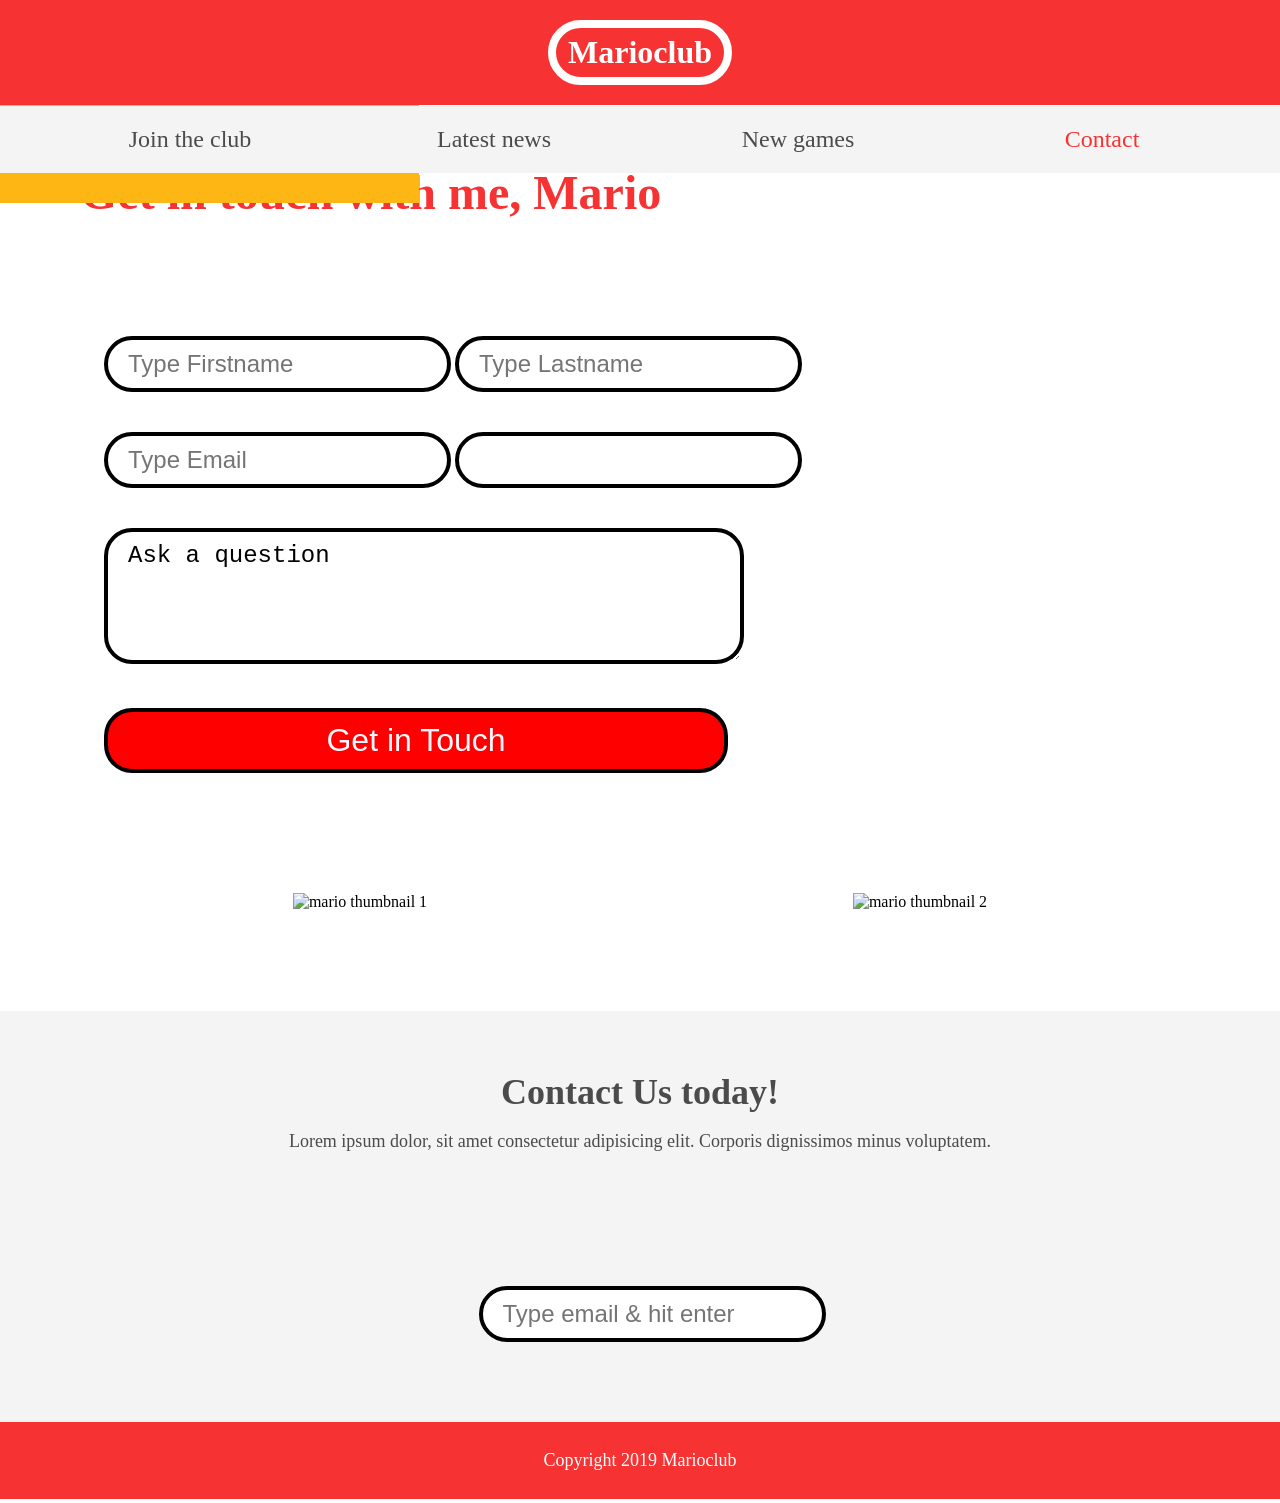
==== contact.html @ edce9c5d "Initial commit" ====
<!DOCTYPE html>
<html>

<head>
    <meta name="viewport" content="width=device-width, initial-scale=1.0">
    <link rel="shortcut icon" href="img/favicon.ico" type="image/x-icon">
    <link rel="icon" href="img/favicon.ico" type="image/x-icon">
    <link rel="stylesheet" href="css/style.css">
    <title>Marioclub</title>
</head>

<body>
    <header>
        <a href="index.html">
            <h1>Marioclub</h1>
        </a>
    </header>
    <section class="banner">
        <img src="img/banner.jpg" alt="marioclub welcome banner">
        <div class="welcome">
            <h2>Get in Touch<br><span>with Marioclub</span></h2>
        </div>
    </section>
    <nav class="main-nav">
        <ul>
            <li><a href="index.html">Join the club</a></li>
            <li><a href="news.html">Latest news</a></li>
            <li><a href="games.html">New games</a></li>
            <li><a href="contact.html" class="join">Contact</a></li>
        </ul>
    </nav>
    <main>
        <article>
            <h2>Get in touch with me, Mario</h2>
            <form>
                <input type="text" name="fname" placeholder="Type Firstname" required>
                <input type="text" name="lname" placeholder="Type Lastname" required><br />
                <input type="email" name="mail" placeholder="Type Email" required>
                <input list="countries" name="country" id="country">
                <datalist id="countries">
                    <option value="Albania">
                    <option value="Austria">
                    <option value="Belarus">
                    <option value="Belgium">
                    <option value="Bosnia">
                    <option value="Bulgaria">
                    <option value="Croatia">
                    <option value="Czech Republic">
                    <option value="Denmark">
                    <option value="Finland">
                    <option value="France">
                    <option value="Georgia">
                    <option value="Germany">
                    <option value="Greece">
                    <option value="Hungary">
                    <option value="Ireland">
                    <option value="Italy">
                    <option value="Kazakhstan">
                    <option value="Lithuania">
                    <option value="Netherlands">
                    <option value="Norway">
                    <option value="Poland">
                    <option value="Portugal">
                    <option value="Romania">
                    <option value="Russia">
                    <option value="Serbia">
                    <option value="Slovakia">
                    <option value="Spain">
                    <option value="Turkey">
                    <option value="Sweden">
                    <option value="Switzerland">
                    <option value="Ukraine">
                    <option value="United Kingdom">
                </datalist>
                <br />
                <textarea name="question" rows="4" cols="40" placeholder="Ask a question...">Ask a question</textarea>
                <input type="submit" value="Get in Touch">
            </form>
        </article>
        <ul class="images">
            <li><img src="img/thumb-1.jpg" alt="mario thumbnail 1"></li>
            <li><img src="img/thumb-2.jpg" alt="mario thumbnail 2"></li>
        </ul>
    </main>
    <section class="join">
        <h2>Contact Us today!</h2>
        <p>Lorem ipsum dolor, sit amet consectetur adipisicing elit. Corporis dignissimos minus voluptatem.</p>
        <form>
            <input type="email" name="email" placeholder="Type email & hit enter" required>
        </form>

    </section>
    <footer>
        <p class="copyright">Copyright 2019 Marioclub</p>
    </footer>
</body>

</html>
---- css/style.css ----
body, ul, li, h1, h2, a{
  margin: 0;
  padding: 0;
  font-family: tahoma;
}
p{
  font-size: 18px;
}
header{
  background-color: #F63232;
  padding: 20px 0;
  text-align: center;
  position: fixed;
  width: 100%;
  top: 0;
  left: 0;
  z-index: 1;
}
header h1{
  color: white;
  border: 8px solid white;
  display: inline-block;
  padding: 6px 12px;
  border-radius: 36px;
}
.banner{
  position: relative;
}
.banner img{
  width: 100%;
}
.banner .welcome{
  background:#FEB614;
  color: white;
  padding: 30px;
  font-size: 60px;
  position: absolute;
  left: 0;
  top: 30%;
} 
.banner .welcome span{
  font-size: 0.9em;
}
nav{
  background: #F4F4F4;
  padding: 20px;
  position: -webkit-sticky;
  position: sticky;
  top: 106px;
  z-index: 1;
}
nav ul{
  white-space: nowrap;
  max-width: 1200px;
  margin: 0 auto;
  text-align: center;
}
nav li{
  width: 25%;
  display: inline-block;
  font-size: 24px;
}
nav li a{
  text-decoration: none;
  color: #4B4B4B;
}
nav li a:hover{
  text-decoration: underline;
}
nav li a.join{
  color: #F63232;
}
main{
  max-width: 100%;
  width: 1200px;
  margin: 80px auto;
  padding: 0 40px;
  -webkit-box-sizing: border-box;
  box-sizing: border-box;
}
article h2{
  color: #F63232;
  font-size: 48px;
}
article p{
  line-height: 2em;
  color: #4B4B4B;
}
article p::first-line{
  font-weight: bold;
  font-size: 1.2em;
}
.images{
  text-align: center;
  margin: 80px 0;
  white-space: nowrap;
}
.images li{
  display: inline-block;
  list-style-type: none;
  width: 40%;
  margin: 20px 5%;
  position: relative;
}
.images li:hover{
  top: -4px;
}
.images li img{
  max-width: 100%;
}
.images {
  display: -webkit-box;
  display: -ms-flexbox;
  display: flex;
  -ms-flex-wrap: wrap;
  flex-wrap: wrap;
}

.coverimage li {
  -webkit-box-flex: 1;
  -ms-flex: 0 0 50%;
  flex: 0 0 50%; /* explanation below */
  margin: 5px;
  height: 100px;
  
}

section.join{
  background: #F4F4F4;
  text-align: center;
  padding: 60px 20px;
  color: #4B4B4B;
}
section.join h2{
  font-size: 36px;
}
form {
    padding-left: 1.5rem;
    padding-top: 6rem;
}

form input{
  margin: 20px 0;
  padding: 10px 20px;
  font-size: 24px;
  border-radius: 28px;
  border: 4px solid black;
}

form textarea{
  margin: 20px 0;
  padding: 10px 20px;
  font-size: 24px;
  border-radius: 28px;
  border: 4px solid black;
}
form input:focus{
  border: 4px dashed #4B4B4B;
  outline: none;
}
form textarea:focus{
  border: 4px dashed #4B4B4B;
  outline: none;
}
form input:valid{
  border: 4px solid #000000;
}
input[type="submit"] {
    width: 39rem;
    background-color: red;
    font-size: xx-large;
    color: ghostwhite;
}
input[type="submit"]:focus {
    border: 4px dashed ghostwhite;
    outline: none
}
footer{
  background: #F63232;
  color: white;
  padding: 10px;
  text-align: center;
}

/* responsive styles */

@media screen and (max-width: 1400px){

  .banner .welcome{
    font-size: 40px;
  }

}

@media screen and (max-width: 960px){

  .banner .welcome{
    font-size: 28px;
  }
  nav li{
    font-size: 18px;
  }

}

@media screen and (max-width: 700px){

  .banner .welcome{
    font-size: 20px;
    position: relative;
    text-align: center;
  }
  .banner .welcome br{
    display: none;
  }
  .banner .welcome span{
    font-size: 1em;
  }
  nav li{
    font-size: 18px;
  }
  .images li{
    width: 100%;
    display: block;
    margin: 20px auto;
  }

}

@media screen and (max-width: 560px){

  .banner .welcome{
    font-size: 20px;
    position: relative;
    text-align: center;
  }
  .banner .welcome br{
    display: none;
  }
  .banner .welcome span{
    font-size: 1em;
  }
  nav li{
    display: block;
    width: 100%;
    margin: 12px 0;
  }
  article h2{
    font-size: 36px;
  }
  header, nav{
    position: relative;
    top: 0;
  }
  

}
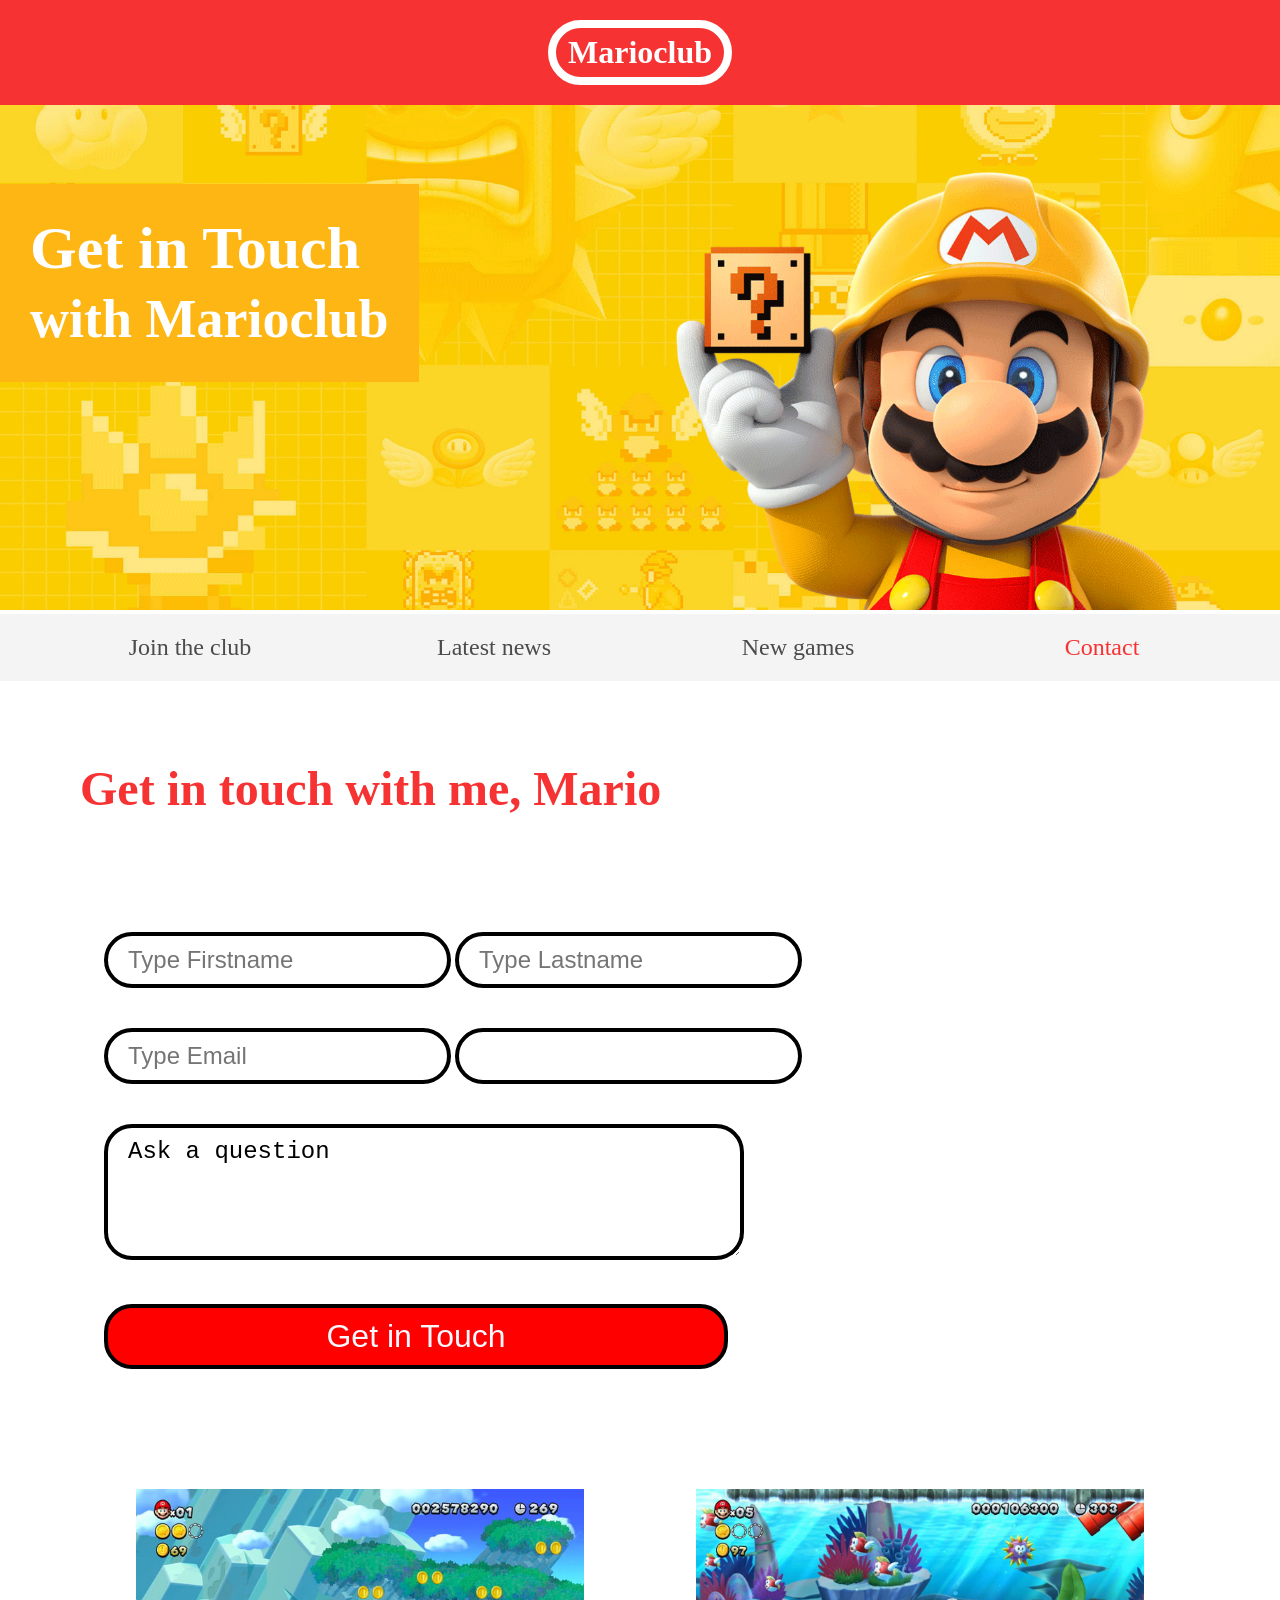
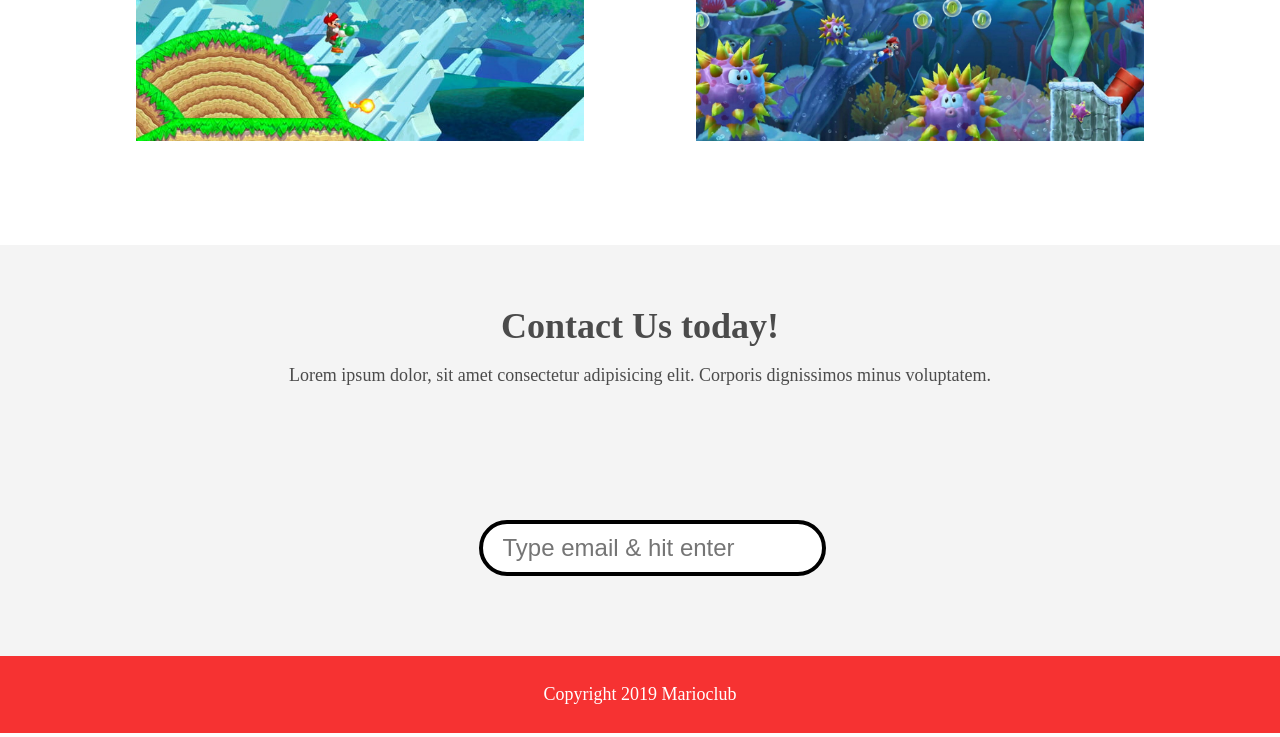
==== commit 959ab368: "Opdateret alle .jpg filer til .webp filer" ====
--- a/contact.html
+++ b/contact.html
@@ -16,7 +16,7 @@
         </a>
     </header>
     <section class="banner">
-        <img src="img/banner.jpg" alt="marioclub welcome banner">
+        <img src="img/banner.webp" alt="marioclub welcome banner">
         <div class="welcome">
             <h2>Get in Touch<br><span>with Marioclub</span></h2>
         </div>
@@ -78,8 +78,8 @@
             </form>
         </article>
         <ul class="images">
-            <li><img src="img/thumb-1.jpg" alt="mario thumbnail 1"></li>
-            <li><img src="img/thumb-2.jpg" alt="mario thumbnail 2"></li>
+            <li><img src="img/thumb-1.webp" alt="mario thumbnail 1"></li>
+            <li><img src="img/thumb-2.webp" alt="mario thumbnail 2"></li>
         </ul>
     </main>
     <section class="join">
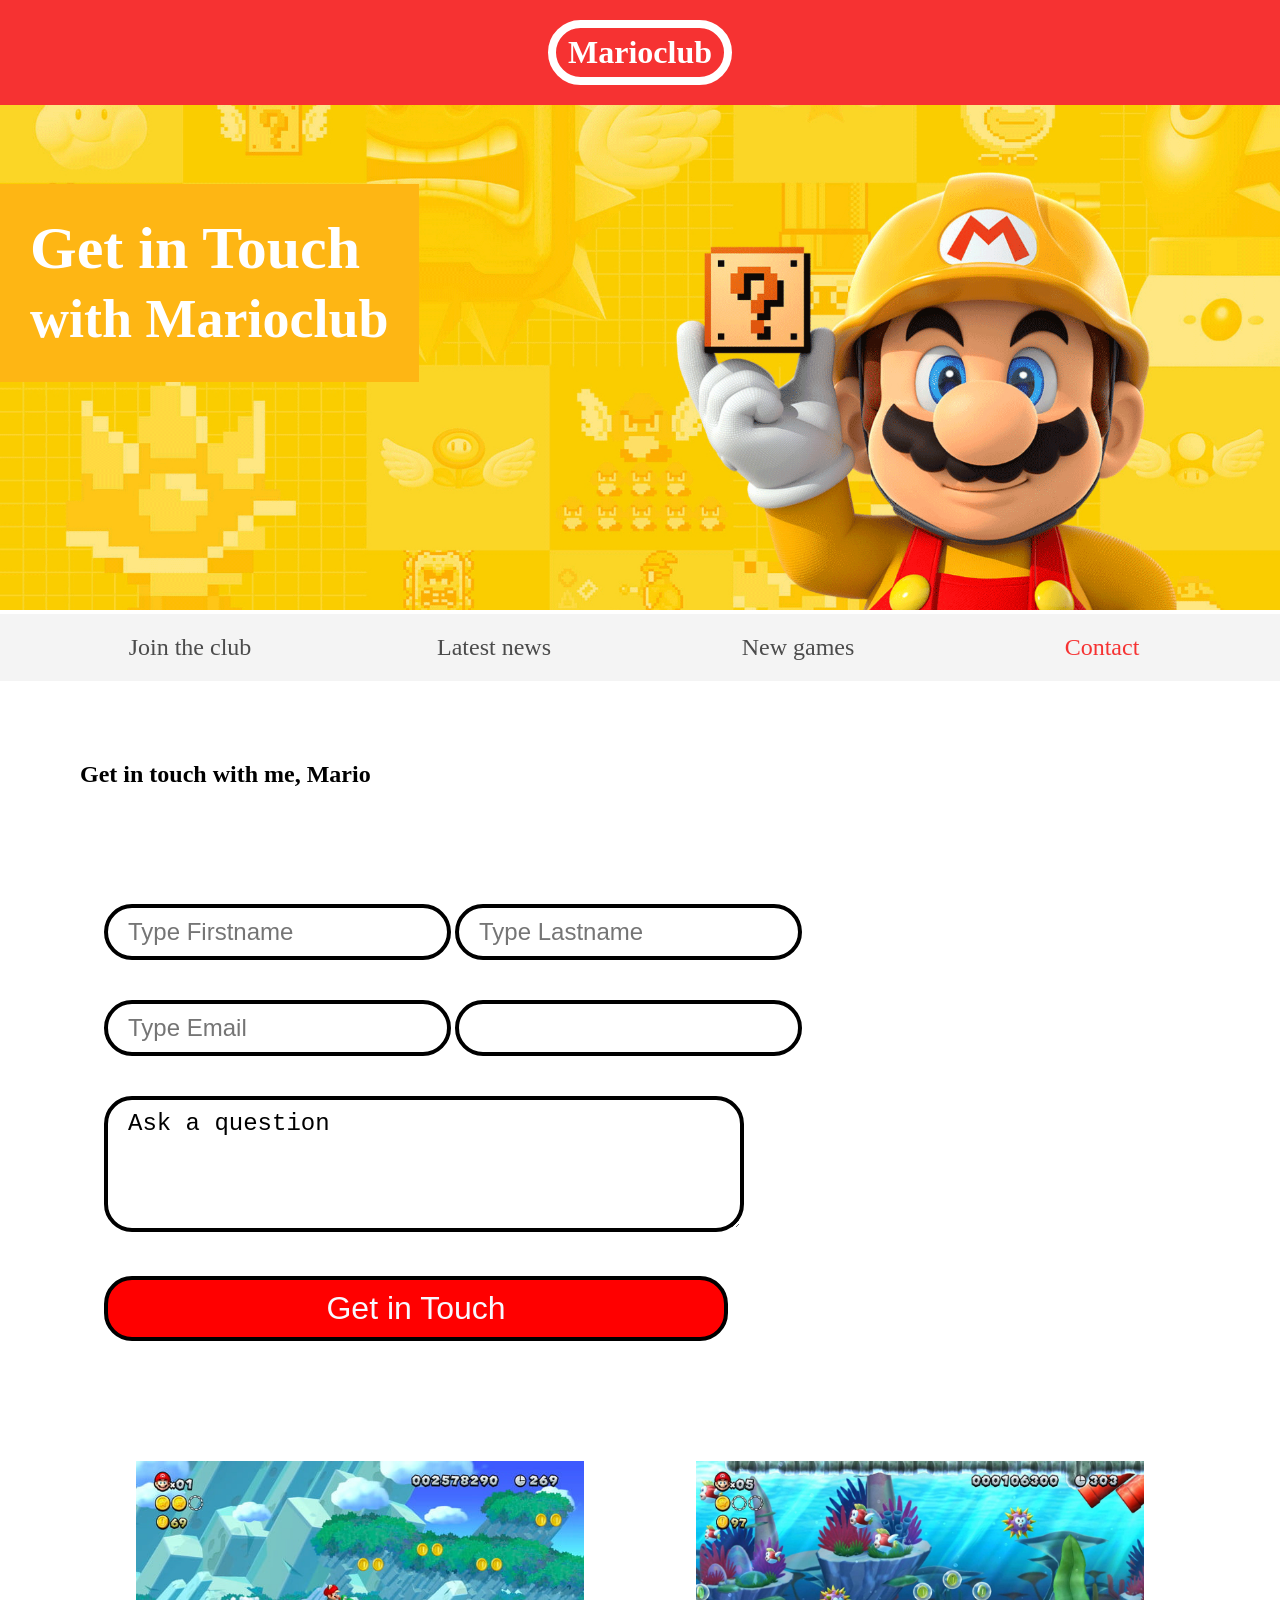
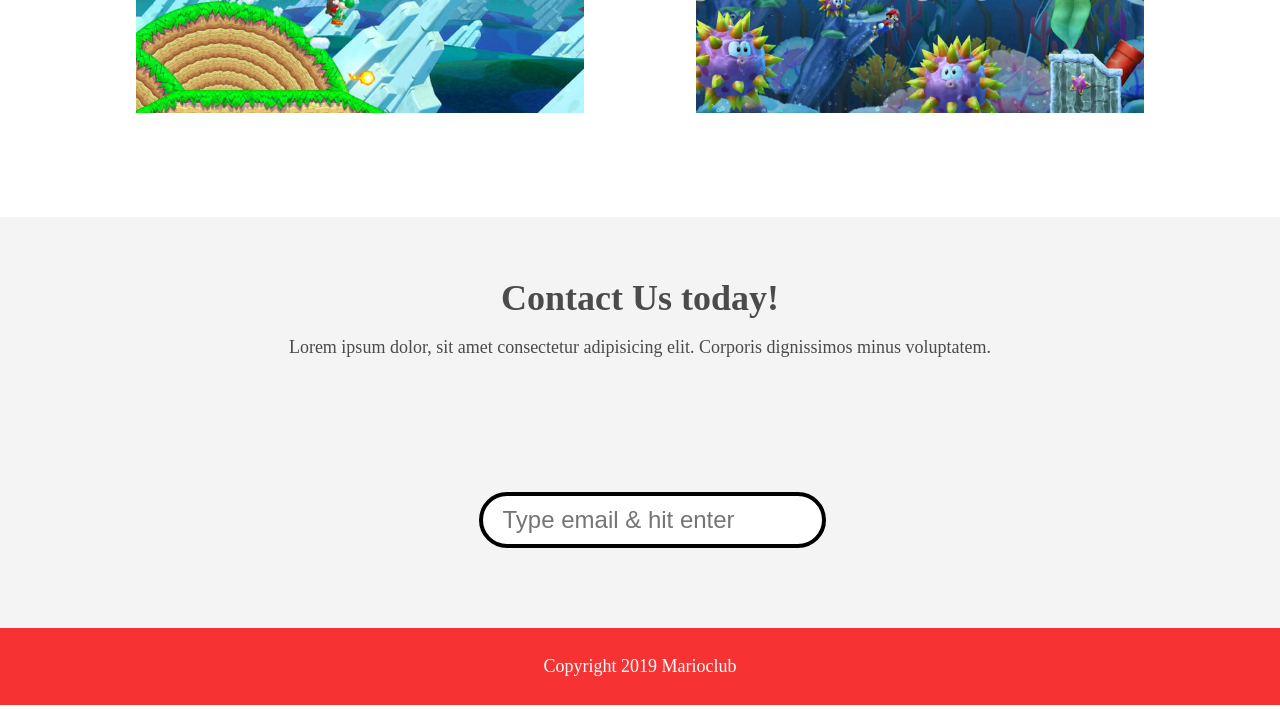
==== commit 6515cc12: "Tilføjet aria-labels til navigationen på hver HTML side" ====
--- a/contact.html
+++ b/contact.html
@@ -16,7 +16,7 @@
         </a>
     </header>
     <section class="banner">
-        <img src="img/banner.webp" alt="marioclub welcome banner">
+        <img src="img/banner.webp" alt="">
         <div class="welcome">
             <h2>Get in Touch<br><span>with Marioclub</span></h2>
         </div>
@@ -26,7 +26,7 @@
             <li><a href="index.html">Join the club</a></li>
             <li><a href="news.html">Latest news</a></li>
             <li><a href="games.html">New games</a></li>
-            <li><a href="contact.html" class="join">Contact</a></li>
+            <li><a href="contact.html" class="join" aria-current="page">Contact</a></li>
         </ul>
     </nav>
     <main>
@@ -78,8 +78,8 @@
             </form>
         </article>
         <ul class="images">
-            <li><img src="img/thumb-1.webp" alt="mario thumbnail 1"></li>
-            <li><img src="img/thumb-2.webp" alt="mario thumbnail 2"></li>
+            <li><img src="img/thumb-1.webp" alt="" loading="lazy"></li>
+            <li><img src="img/thumb-2.webp" alt="" loading="lazy"></li>
         </ul>
     </main>
     <section class="join">
--- a/css/style.css
+++ b/css/style.css
@@ -78,10 +78,16 @@
   -webkit-box-sizing: border-box;
   box-sizing: border-box;
 }
-article h2{
+article h3{
   color: #F63232;
   font-size: 48px;
 }
+
+.news-h3-heading {
+  color: #000000;
+  font-size: 25px;
+}
+
 article p{
   line-height: 2em;
   color: #4B4B4B;
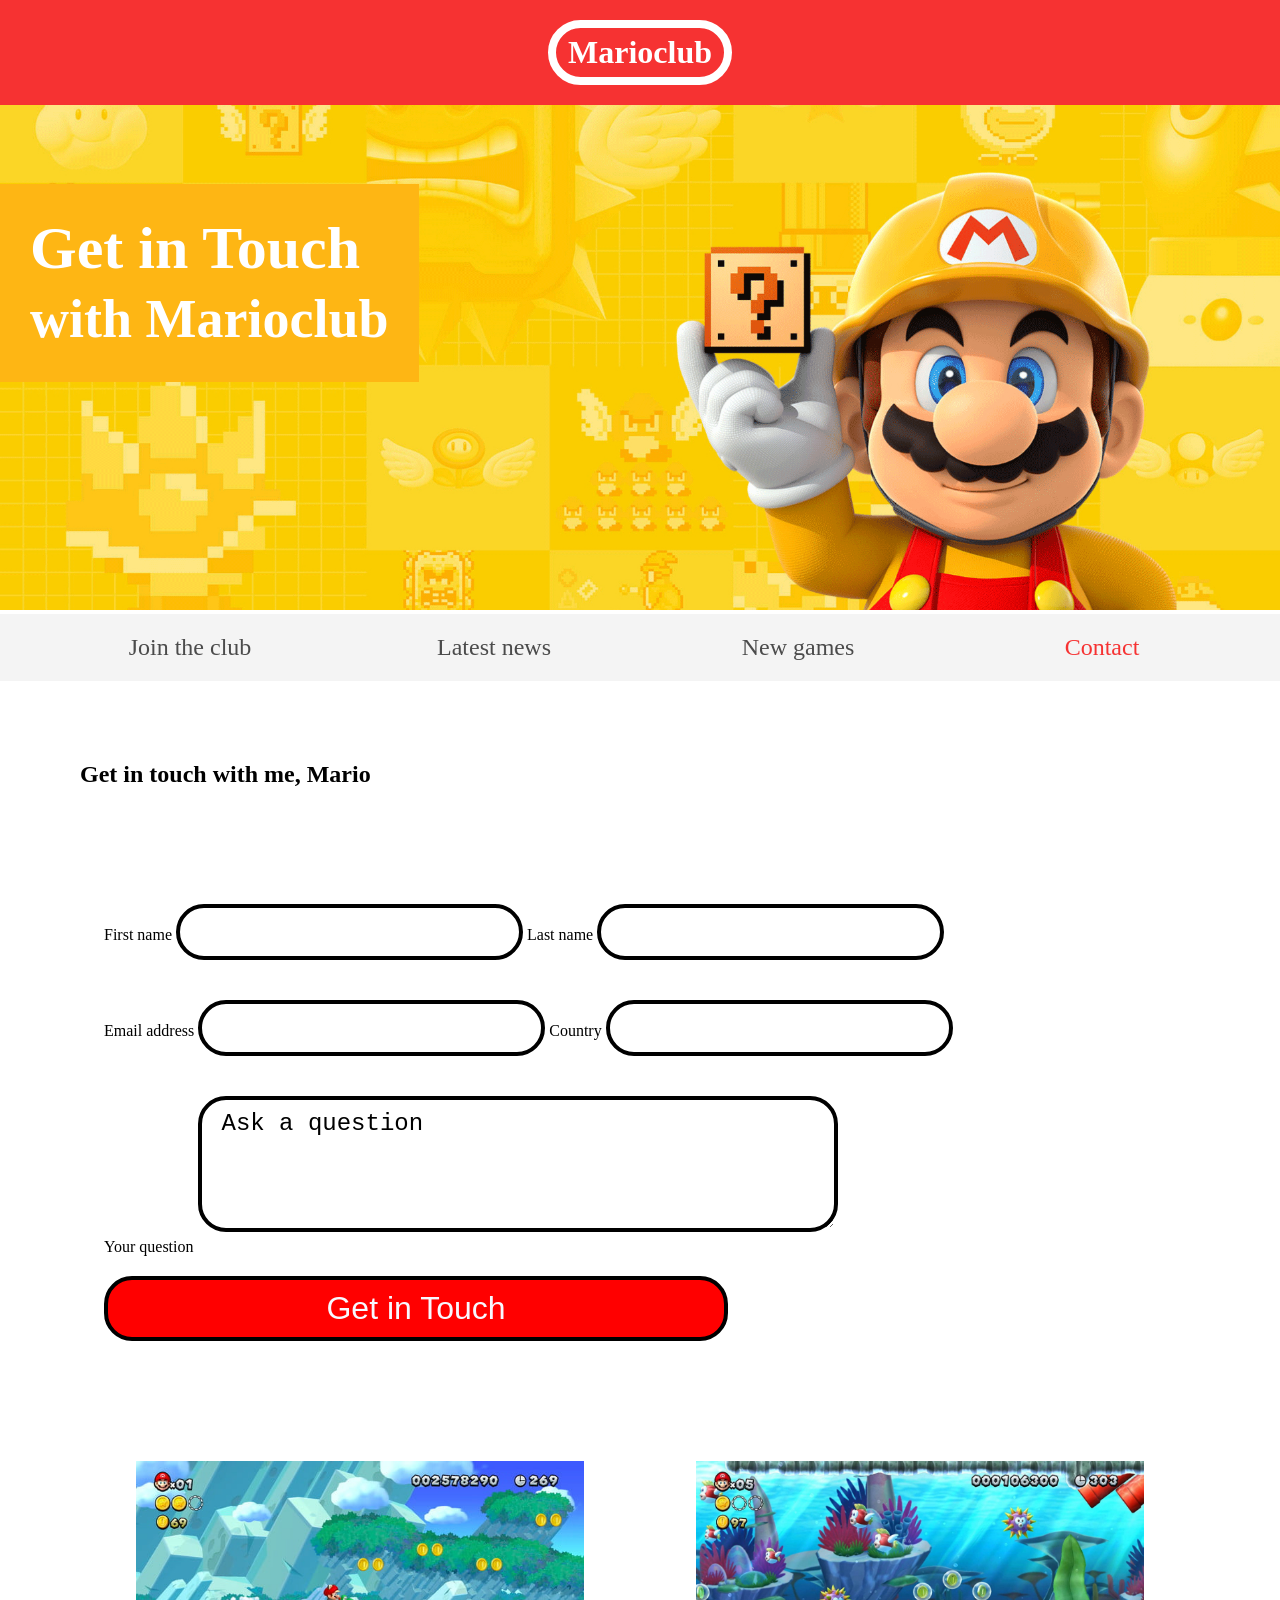
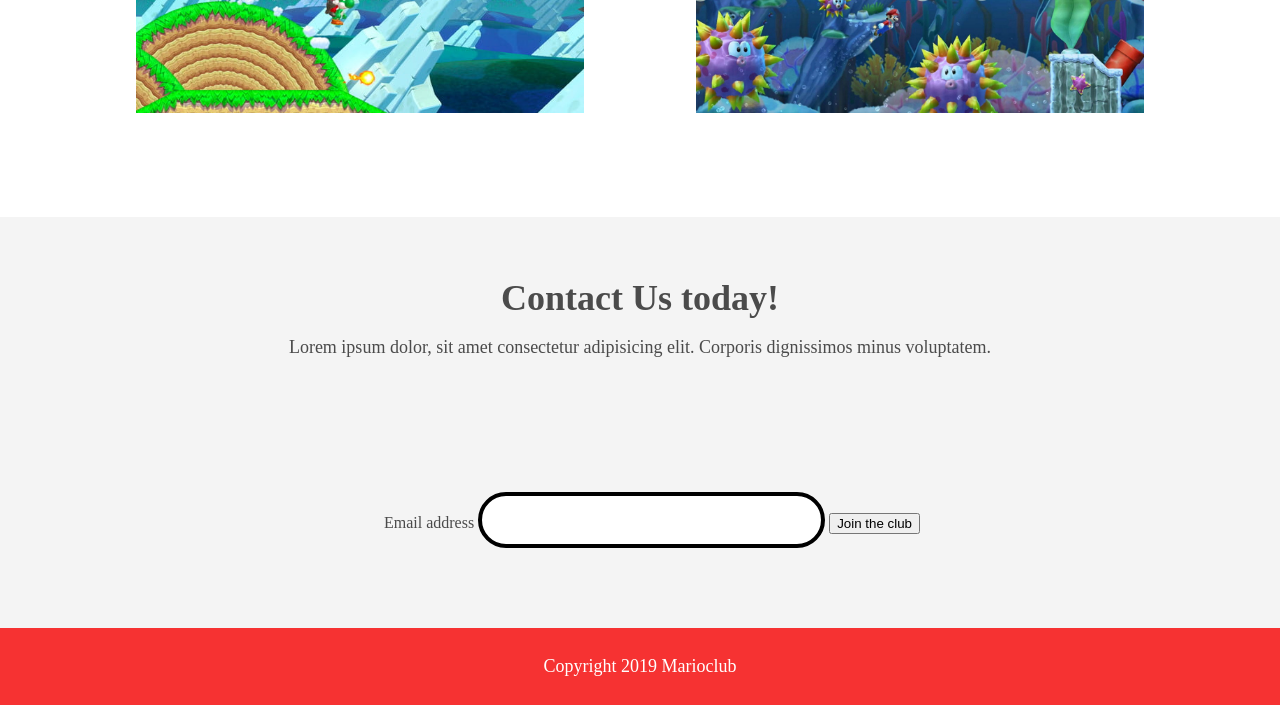
==== commit b1c83494: "Tilføjet labels og buttons på HTML sidernes forms og inputs" ====
--- a/contact.html
+++ b/contact.html
@@ -33,10 +33,14 @@
         <article>
             <h2>Get in touch with me, Mario</h2>
             <form>
-                <input type="text" name="fname" placeholder="Type Firstname" required>
-                <input type="text" name="lname" placeholder="Type Lastname" required><br />
-                <input type="email" name="mail" placeholder="Type Email" required>
-                <input list="countries" name="country" id="country">
+                <label for="firstname">First name</label>
+                <input type="text" id="firstname" name="fname" autocomplete="given-name" required>
+                <label for="lastname">Last name</label>
+                <input type="text" id="lastname" name="lname" autocomplete="family-name" required><br />
+                <label for="email">Email address</label>
+                <input type="email" name="mail" autocomplete="email" required>
+                <label for="country">Country</label>
+                <input list="countries" name="country" autocomplete="country-name" id="country">
                 <datalist id="countries">
                     <option value="Albania">
                     <option value="Austria">
@@ -73,8 +77,10 @@
                     <option value="United Kingdom">
                 </datalist>
                 <br />
-                <textarea name="question" rows="4" cols="40" placeholder="Ask a question...">Ask a question</textarea>
-                <input type="submit" value="Get in Touch">
+                <label for="question">Your question</label>
+                <textarea name="question" id="question" rows="4" cols="40" placeholder="Ask a question...">Ask a question</textarea>
+                <label for="submit"></label>
+                <input type="submit" id="submit" value="Get in Touch">
             </form>
         </article>
         <ul class="images">
@@ -86,7 +92,9 @@
         <h2>Contact Us today!</h2>
         <p>Lorem ipsum dolor, sit amet consectetur adipisicing elit. Corporis dignissimos minus voluptatem.</p>
         <form>
-            <input type="email" name="email" placeholder="Type email & hit enter" required>
+            <label for="email">Email address</label>
+            <input type="email" name="email" autocomplete="email" required>
+            <button type="submit">Join the club</button>
         </form>
 
     </section>
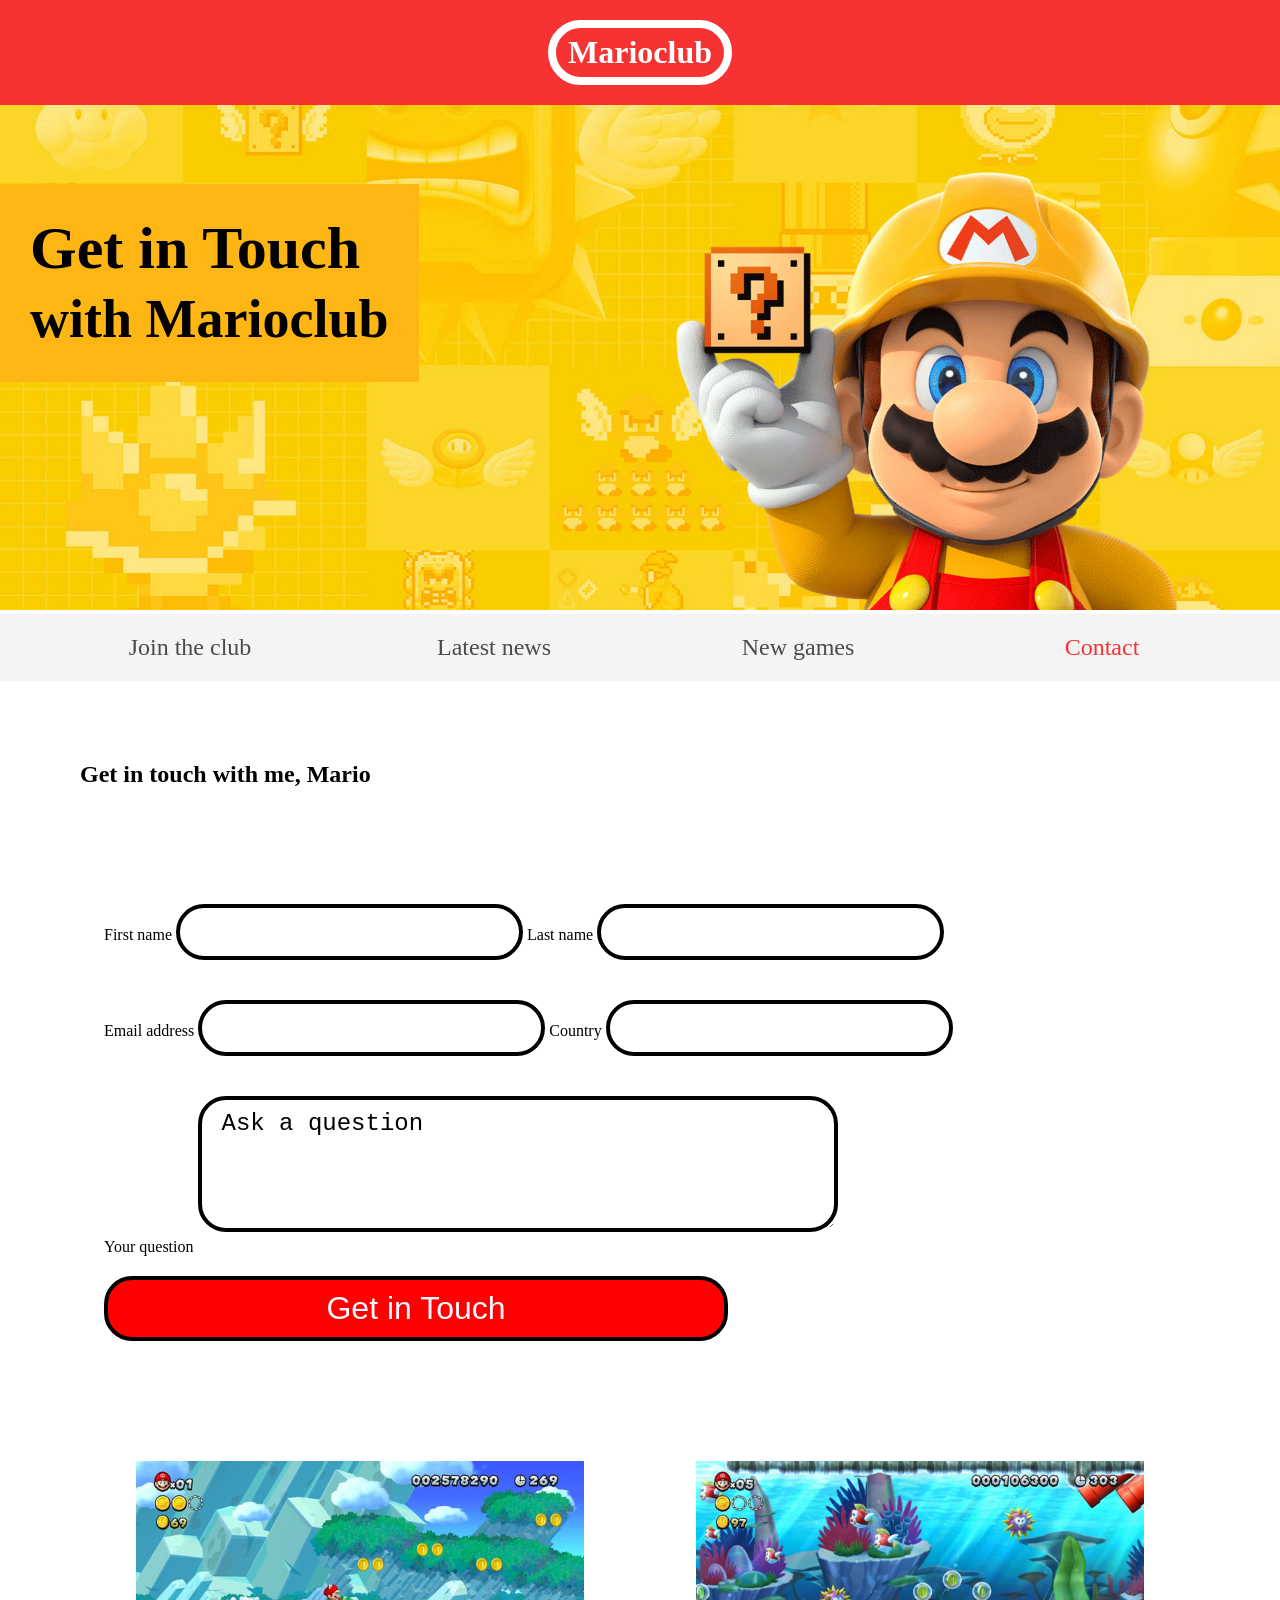
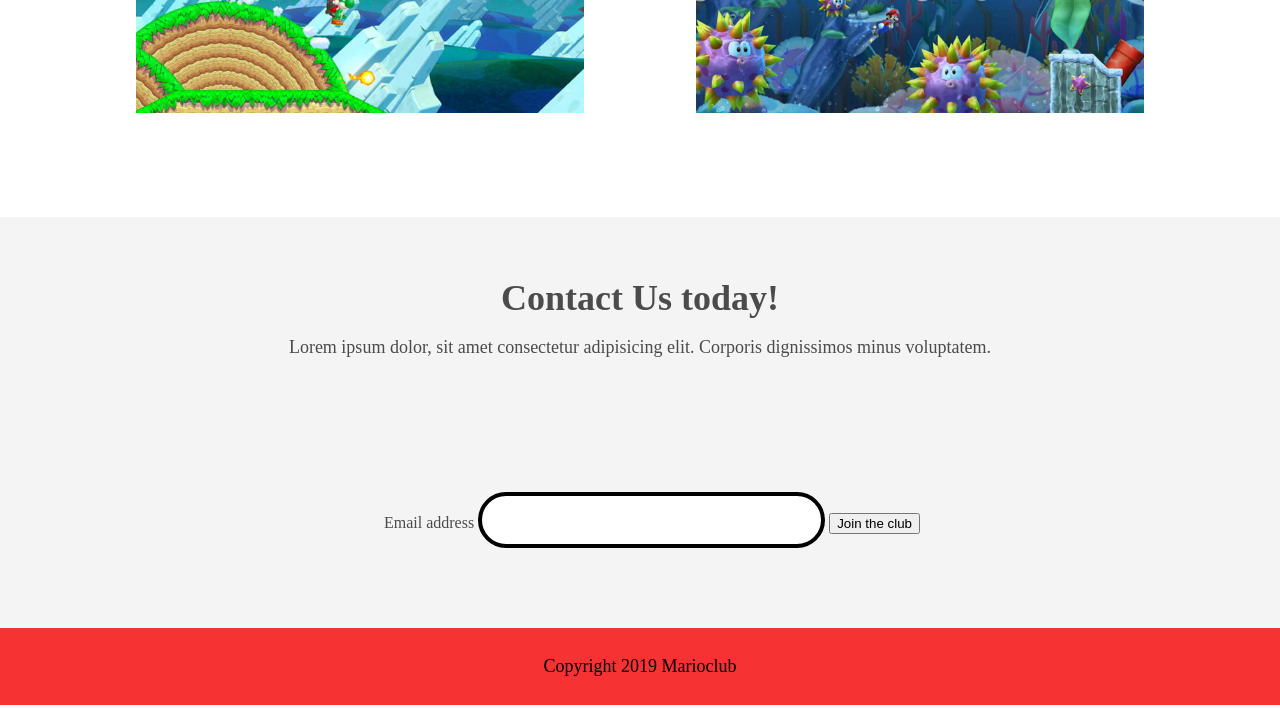
==== commit 192887d9: "Fixet contrast errors i banner titel og footer samt tilføjet id'er til manglende input emails" ====
--- a/contact.html
+++ b/contact.html
@@ -1,12 +1,12 @@
 <!DOCTYPE html>
-<html>
+<html lang="en">
 
 <head>
+    <meta charset="utf-8">
     <meta name="viewport" content="width=device-width, initial-scale=1.0">
+    <title>Marioclub | Contact</title>
     <link rel="shortcut icon" href="img/favicon.ico" type="image/x-icon">
-    <link rel="icon" href="img/favicon.ico" type="image/x-icon">
     <link rel="stylesheet" href="css/style.css">
-    <title>Marioclub</title>
 </head>
 
 <body>
@@ -37,8 +37,8 @@
                 <input type="text" id="firstname" name="fname" autocomplete="given-name" required>
                 <label for="lastname">Last name</label>
                 <input type="text" id="lastname" name="lname" autocomplete="family-name" required><br />
-                <label for="email">Email address</label>
-                <input type="email" name="mail" autocomplete="email" required>
+                <label for="contact-email">Email address</label>
+                <input type="email" id="contact-email" name="email" autocomplete="email" required>
                 <label for="country">Country</label>
                 <input list="countries" name="country" autocomplete="country-name" id="country">
                 <datalist id="countries">
@@ -79,7 +79,6 @@
                 <br />
                 <label for="question">Your question</label>
                 <textarea name="question" id="question" rows="4" cols="40" placeholder="Ask a question...">Ask a question</textarea>
-                <label for="submit"></label>
                 <input type="submit" id="submit" value="Get in Touch">
             </form>
         </article>
@@ -93,7 +92,7 @@
         <p>Lorem ipsum dolor, sit amet consectetur adipisicing elit. Corporis dignissimos minus voluptatem.</p>
         <form>
             <label for="email">Email address</label>
-            <input type="email" name="email" autocomplete="email" required>
+            <input type="email" id="email" name="email" autocomplete="email" required>
             <button type="submit">Join the club</button>
         </form>
 
--- a/css/style.css
+++ b/css/style.css
@@ -31,7 +31,7 @@
 }
 .banner .welcome{
   background:#FEB614;
-  color: white;
+  color: black;
   padding: 30px;
   font-size: 60px;
   position: absolute;
@@ -183,7 +183,7 @@
 }
 footer{
   background: #F63232;
-  color: white;
+  color: black;
   padding: 10px;
   text-align: center;
 }
